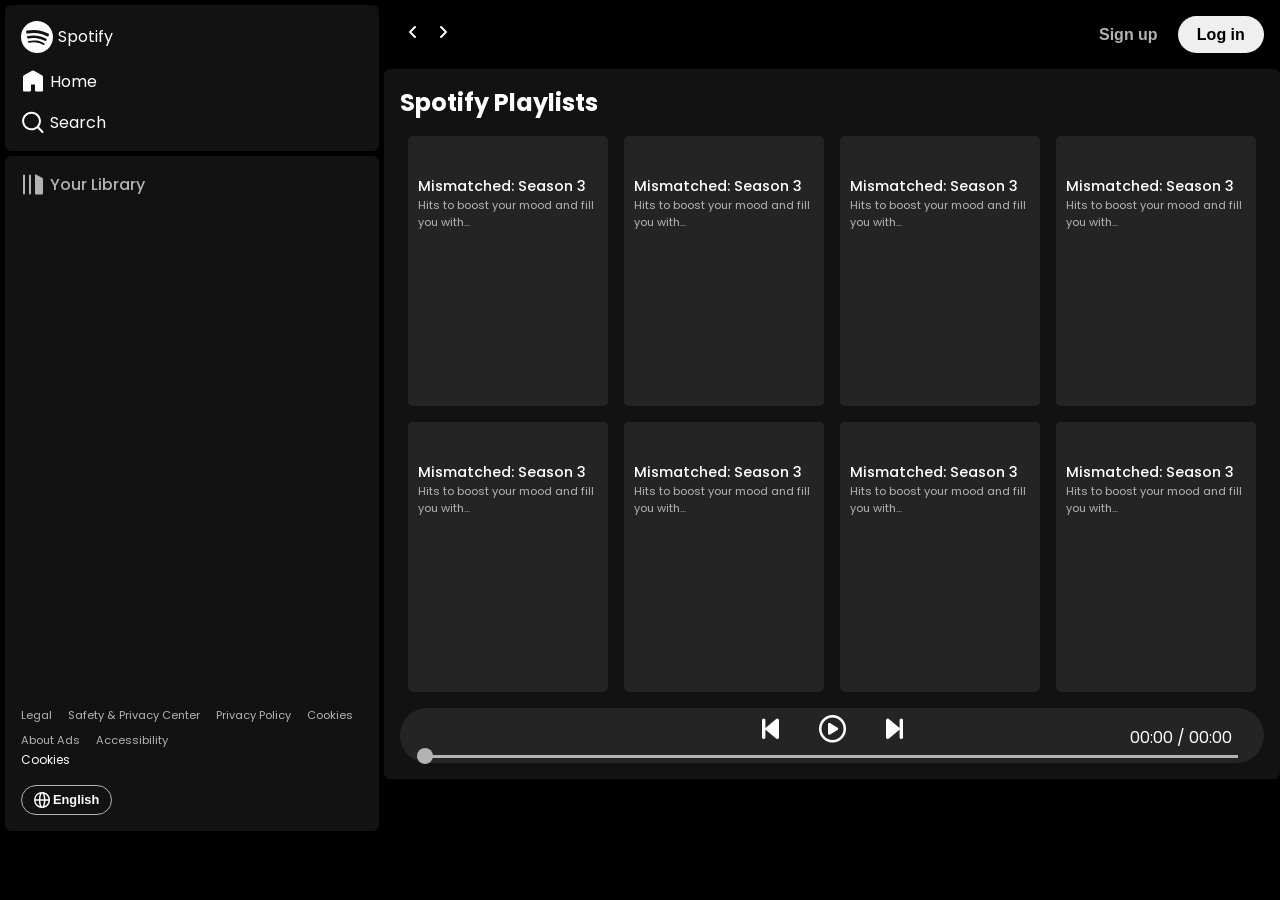
==== index.html @ 5ed8e08a "first commit" ====
<!DOCTYPE html>
<html lang="en">
  <head>
    <meta charset="UTF-8" />
    <meta name="viewport" content="width=device-width, initial-scale=1.0" />
    <title>Document</title>
    <link rel="stylesheet" href="css/style.css" />
    <link rel="stylesheet" href="css/utility.css" />
    <link rel="stylesheet" href="css/additional.css">
    <style>
      @import url("https://fonts.googleapis.com/css2?family=Poppins:ital,wght@0,100;0,200;0,300;0,400;0,500;0,600;0,700;0,800;0,900;1,100;1,200;1,300;1,400;1,500;1,600;1,700;1,800;1,900&display=swap");
    </style>
    <link rel="stylesheet" href="https://cdnjs.cloudflare.com/ajax/libs/font-awesome/6.7.2/css/all.min.css" integrity="sha512-Evv84Mr4kqVGRNSgIGL/F/aIDqQb7xQ2vcrdIwxfjThSH8CSR7PBEakCr51Ck+w+/U6swU2Im1vVX0SVk9ABhg==" crossorigin="anonymous" referrerpolicy="no-referrer" />
  </head>
  <body>
    <div class="container flex">
      <div class="left rounded">
        <span class="close"><i class="fa-solid fa-xmark"></i></span>
        <div class="home grey-background rounded p1 m1">
          <div class="logo flex">
            <img class="invert" src="images/logo.svg" alt="logo" /> Spotify
          </div>

          <ul>
            <li class="flex">
              <img class="invert" src="images/home.svg" alt="home" />Home
            </li>
            <li class="flex">
              <img class="invert" src="images/search.svg" alt="search" />Search
            </li>
          </ul>
        </div>
        <div class="library grey-background rounded p1 m1">
          <div class="library-icon flex">
            <img src="images/library.svg" alt="library" />Your Library
          </div>

          <div class="songs-container"></div>

          <div class="footer-container">
            
              <div class="footer flex">
                  <div><a href="https://www.spotify.com/in-en/legal/">Legal</a></div>
                  <div><a href="https://www.spotify.com/in-en/safetyandprivacy/">Safety & Privacy Center</a></div>
                  <div><a href="https://www.spotify.com/in-en/legal/privacy-policy/">Privacy Policy</a></div>
                  <div><a href="https://www.spotify.com/in-en/legal/cookies-policy/">Cookies</a></div>
                  <div><a href="https://www.spotify.com/in-en/legal/privacy-policy/#s3">About Ads</a></div>
                  <div><a href="https://www.spotify.com/in-en/accessibility">Accessibility</a></div>
              </div>
        
              <a class="cookies-link" href="https://www.spotify.com/legal/cookies-policy/">Cookies</a>
        
              <button class="foot-lang-button"><img class="invert" src="images/language.svg" alt="language">English</button>
          </div>
        </div>
      </div>
      <div class="right rounded ">
        <nav class="p1">
          <span class="hamburger"><i class="fa-solid fa-bars"></i></span>
          <div class="nav-arrows">
            <i class="fa-solid fa-angle-left"></i>
            <i class="fa-solid fa-angle-right"></i>
          </div>
          <div class="nav-buttons">
            <button class="signup">Sign up</button>
            <button class="login">Log in</button>
          </div>
        </nav>

        <main class="grey-background rounded p1">
          <h2>Spotify Playlists</h2>
          <div class="playlist-container">
            <div class="playlist">
              <img src="https://i.scdn.co/image/ab67616d00001e0279f4a87c23143f0abb14c279" alt="">
              <h4>Mismatched: Season 3</h4>
              <p>Hits to boost your mood and fill you with...</p>
            </div>
            <div class="playlist">
              <img src="https://i.scdn.co/image/ab67616d00001e0279f4a87c23143f0abb14c279" alt="">
              <h4>Mismatched: Season 3</h4>
              <p>Hits to boost your mood and fill you with...</p>
            </div>
            <div class="playlist">
              <img src="https://i.scdn.co/image/ab67616d00001e0279f4a87c23143f0abb14c279" alt="">
              <h4>Mismatched: Season 3</h4>
              <p>Hits to boost your mood and fill you with...</p>
            </div>
            <div class="playlist">
              <img src="https://i.scdn.co/image/ab67616d00001e0279f4a87c23143f0abb14c279" alt="">
              <h4>Mismatched: Season 3</h4>
              <p>Hits to boost your mood and fill you with...</p>
            </div>
            <div class="playlist">
              <img src="https://i.scdn.co/image/ab67616d00001e0279f4a87c23143f0abb14c279" alt="">
              <h4>Mismatched: Season 3</h4>
              <p>Hits to boost your mood and fill you with...</p>
            </div>
            <div class="playlist">
              <img src="https://i.scdn.co/image/ab67616d00001e0279f4a87c23143f0abb14c279" alt="">
              <h4>Mismatched: Season 3</h4>
              <p>Hits to boost your mood and fill you with...</p>
            </div>
            <div class="playlist">
              <img src="https://i.scdn.co/image/ab67616d00001e0279f4a87c23143f0abb14c279" alt="">
              <h4>Mismatched: Season 3</h4>
              <p>Hits to boost your mood and fill you with...</p>
            </div>
            <div class="playlist">
              <img src="https://i.scdn.co/image/ab67616d00001e0279f4a87c23143f0abb14c279" alt="">
              <h4>Mismatched: Season 3</h4>
              <p>Hits to boost your mood and fill you with...</p>
            </div>
          </div>

          <div class="player">
            <div class="player-buttons flex">
              <i id="previous" class="fa-solid fa-backward-step"></i>
              <i id="play" class="fa-regular fa-circle-play"></i>
              <i id="pause" class="fa-solid fa-forward-step"></i>
            </div>

            <div class="song-name"></div>
            <div class="song-duration">00:00 / 00:00</div>

            <div class="seekbar">
              <div class="seekbar-pointer"></div>
            </div>
          </div>
        </main>
      </div>
    </div>

    <script src="script.js"></script>
  </body>
</html>
---- css/style.css ----
*{
    margin: 0;
    padding: 0;
    box-sizing: border-box;
}

body{
    background-color: black;
    color: white;
    font-family: 'poppins', Arial, Helvetica, sans-serif;
}

.left{
    width: 30vw;
    height: 100vh;
}

.close{
    position: absolute;
    padding-left: 0.7rem;
    border-radius: 10px;
    right: -2rem;
    top: 10px;
    font-size: 2rem;
    cursor: pointer;
    background-color: black;
    display: none;
}

.logo{
    align-items: center;
    gap: 0.3rem;
}

.home ul li{
    width: 1.5rem;
    gap: 0.3rem;
    list-style: none;
    margin-top: 1rem;
}

.library{
    position: relative;
    height: 75vh;
}

.library-icon{
    color: #b3b3b3;
    font-weight: 500;
    gap: 0.3rem;
    /* width: 1.5rem; */
}

.library-icon img{
    width: 1.5rem;
    fill: #b3b3b3;
}

.footer{
    flex-wrap: wrap;
}

.footer a{
    font-size: 0.7rem;
    color: #b3b3b3;
    text-decoration: none;
    margin-right: 1rem;
}

.cookies-link{
    font-size: 0.75rem;
    color: white;
    text-decoration: none;
    display: block;
}

.foot-lang-button{
    margin-top: 1rem;
    display: flex;
    align-items: center;
    gap: 0.2rem;
    border-radius: 20px;
    padding: 6px 12px;
    font-size: 0.8rem;
    font-weight: 800;
    background-color: #121212;
    color: white;
    border: 1px solid #b3b3b3;
}

.foot-lang-button img{
    width: 1rem;
}

.footer-container{
    position: absolute;
    bottom: 1rem;
}

/* Right */

.right{
    width: 70vw;
    height: 100vh;
    /* background-color: #121212; */
}

nav{
    display: flex;
    justify-content: space-between;
}

.hamburger{
    margin-top: -1px;
    width: 20px;
    position: absolute;
    display: none;
    font-size: 1.5rem;
    cursor: pointer;
}

.nav-arrows i{
    margin: 0.5rem;
}

.signup{
    border: none;
    background-color: black;
    color: #b3b3b3;
    font-size: 1rem;
    font-weight: 600;
    margin-right: 1rem;
    cursor: pointer;
}

.login{
    border: none;
    border-radius: 20px;
    padding: 0.6rem 1.2rem;
    font-size: 1rem;
    font-weight: 600;
    cursor: pointer;
}

/* main */

main{
    width: 100%;
}

.playlist-container{
    margin-top: 1rem;
    display: flex;
    align-items: center;
    justify-content: center;
    gap: 1rem;
    flex-wrap: wrap;
    max-height: 65vh;
    overflow-y: scroll;
}

.playlist{
    height: 270px;
    width: 200px;
    /* border: 1px solid white; */
    background-color: #242424;  
    padding: 10px;
    border-radius: 5px;
}

.playlist img{
    width: 180px;
    object-fit: contain;
    border-radius: 15px;
}

.playlist h4{
    margin-top: 5px;
    font-size: 0.9rem;
    font-weight: 500;
}

.playlist p{
    font-size: 0.7rem;
    color: #b3b3b3;
}

/* Song cards */

.songs-container{
    /* border: 2px solid red; */
    margin-top: 20px;
    max-height: 60%;
    width: 100%;
    overflow-y: auto;
}

.song-card{
    height: 60px;
    border-radius: 5px;
    margin-bottom: 5px;
    padding: 0px 10px;
    font-size: 0.7rem;
    contain: content;
    
    align-items: center;
    justify-content: space-between;
}

.song-info{
    width: 40%;
}

.song-card i{
    font-size: 1.5rem;
    cursor: pointer;
}

/* player */

.player{
    width: 100%;
    margin: auto;
    max-height: 8vh;
    margin-top: 1rem;
    background-color: #242424;
    font-size: 1.7rem;
    border-radius: 30px;
    padding: 0.5rem;
    position: relative;
    padding-bottom: 20px;
}

.player-buttons{
    align-items: center;
    justify-content: center;
    gap: 2.5rem;
}

.song-name{
    position: absolute;
    font-size: 1rem;
    top: 30%;
    left: 2rem;
}

.song-duration{
    position: absolute;
    font-size: 1rem;
    top: 30%;
    right: 2rem;
}

.seekbar{
    width: 95%;
    height: 3px;
    background-color: #b3b3b3;
    position: absolute;
    bottom: 5px;
    left: 2%;
    cursor: pointer;
}

.seekbar-pointer{
    width: 1rem;
    height: 1rem;
    background-color: #b3b3b3;
    border-radius: 50%;
    position: relative;
    bottom: 7px;
    left: 0%;
    /* left: 96%; */
    transition: all ease-in-out 0.1s;
}


/* Media Queries to make responsive */

@media screen and (max-width: 1200px) {
    .left{
        position: absolute;
        left: -100%;
        transition: all ease-in-out 0.3s;
    }

    .right{
        width: 100vw;
    }

    .hamburger{
        display: unset;
    }

    .nav-arrows{
        margin-left: 1.5rem;
    }
}
---- css/utility.css ----
.invert{
    filter: invert(1);
}

.flex{
    display: flex;
}

.grey-background{
    background-color: #121212;
}

.p1{
    padding: 1rem;
}

.m1{
    margin: 0.3rem;
}

.rounded{
    border-radius: 0.4rem;
}

.border1{
    border: 1px solid #242424;
}
---- css/additional.css ----
/* Scrollbar styles for a dark-themed website */
::-webkit-scrollbar {
    width: 12px;
    height: 12px; /* for horizontal scrollbar */
}

::-webkit-scrollbar-thumb {
    background-color: #555; /* Dark gray for the thumb */
    border-radius: 10px; /* Rounded corners */
    border: 3px solid #333; /* Darker border */
}

::-webkit-scrollbar-track {
    background-color: #222; /* Dark track */
    border-radius: 10px;
}

/* Optional: Hover effect */
::-webkit-scrollbar-thumb:hover {
    background-color: #888; /* Light gray on hover */
}
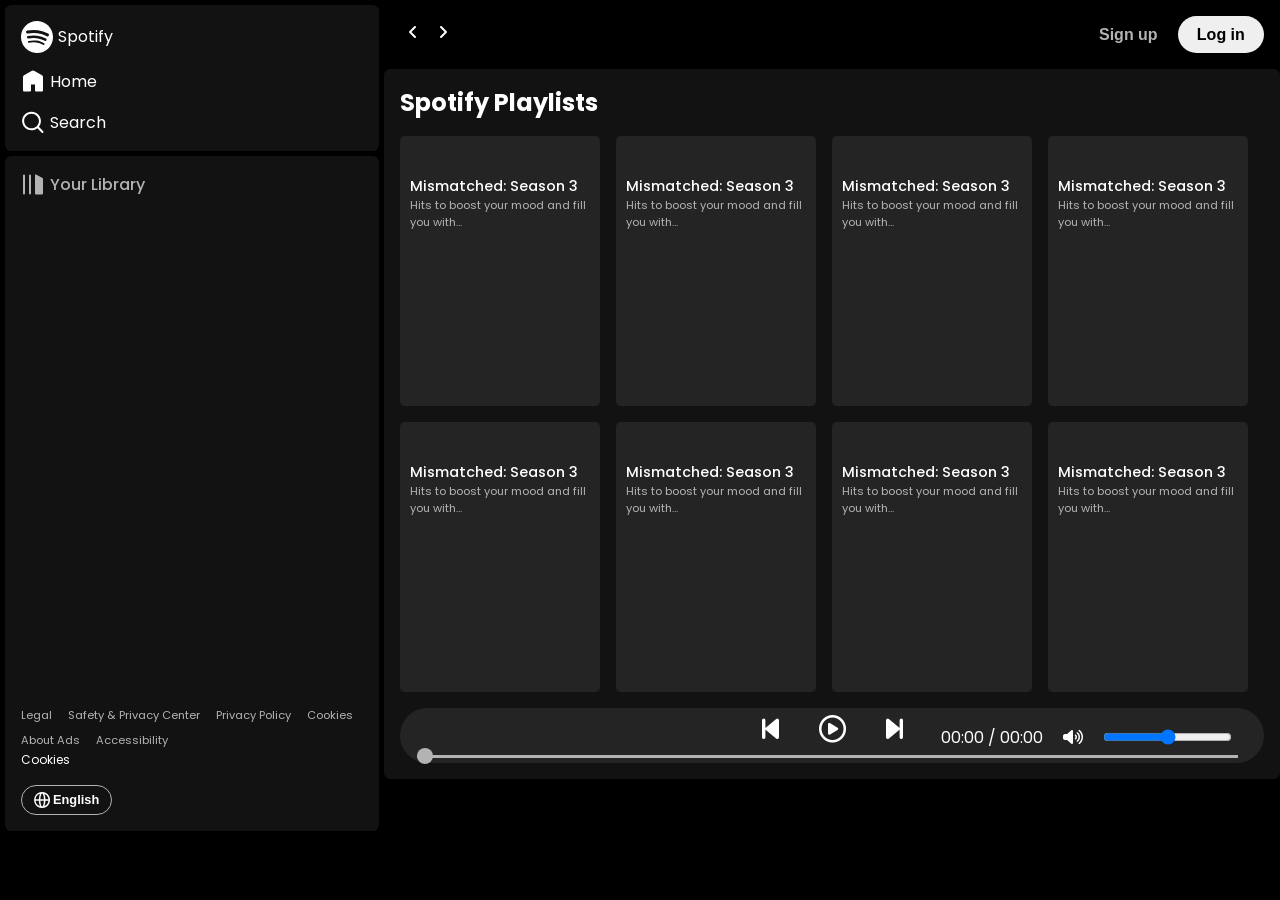
==== commit 42ededd7: "Volume Button added and made it responsive" ====
--- a/index.html
+++ b/index.html
@@ -116,11 +116,15 @@
             <div class="player-buttons flex">
               <i id="previous" class="fa-solid fa-backward-step"></i>
               <i id="play" class="fa-regular fa-circle-play"></i>
-              <i id="pause" class="fa-solid fa-forward-step"></i>
+              <i id="next" class="fa-solid fa-forward-step"></i>
             </div>
 
             <div class="song-name"></div>
-            <div class="song-duration">00:00 / 00:00</div>
+            <div class="player-right-cont flex">
+              <div class="song-duration">00:00 / 00:00</div>
+              <i class="fa-solid fa-volume-high"></i>
+              <input type="range">
+            </div>
 
             <div class="seekbar">
               <div class="seekbar-pointer"></div>
--- a/css/style.css
+++ b/css/style.css
@@ -152,7 +152,6 @@
     margin-top: 1rem;
     display: flex;
     align-items: center;
-    justify-content: center;
     gap: 1rem;
     flex-wrap: wrap;
     max-height: 65vh;
@@ -237,6 +236,16 @@
     gap: 2.5rem;
 }
 
+.player-right-cont{
+    align-items: center;
+    justify-content: center;
+    gap: 20px;
+    position: absolute;
+    top: 30%;
+    right: 2rem;
+    font-size: 1rem;
+}
+
 .song-name{
     position: absolute;
     font-size: 1rem;
@@ -244,12 +253,12 @@
     left: 2rem;
 }
 
-.song-duration{
+/* .song-duration{
     position: absolute;
     font-size: 1rem;
     top: 30%;
     right: 2rem;
-}
+} */
 
 .seekbar{
     width: 95%;
@@ -294,4 +303,48 @@
     .nav-arrows{
         margin-left: 1.5rem;
     }
-}
+
+    .playlist-container{
+        justify-content: space-evenly;
+    }
+}
+
+@media screen and (max-width: 900px){
+    .player-right-cont{
+        /* font-size: 0.8rem; */
+        position:unset;
+    }
+
+    .song-name{
+        /* font-size: 0.8rem; */
+        position: unset;
+        /* width: 20vw; */
+        /* text-overflow: ellipsis; */
+        /* overflow: hidden; */
+        /* text-wrap: nowrap; */
+        /* height: 3vh; */
+    }
+
+    .player{
+        display: flex;
+        flex-direction: column;
+        max-height: 18vh;
+        align-items: center;
+        justify-content: center;
+        position: relative;
+        z-index: 2;
+        gap: 4px;
+        padding-top: 10px;
+        padding-bottom: 15px;
+    }
+    .player-buttons{
+        font-size: 1.5rem;
+    }
+}
+
+@media screen and (max-width: 650px) {    
+    .playlist-container{
+        justify-content: center;
+        max-height: 60vh;
+    }
+}
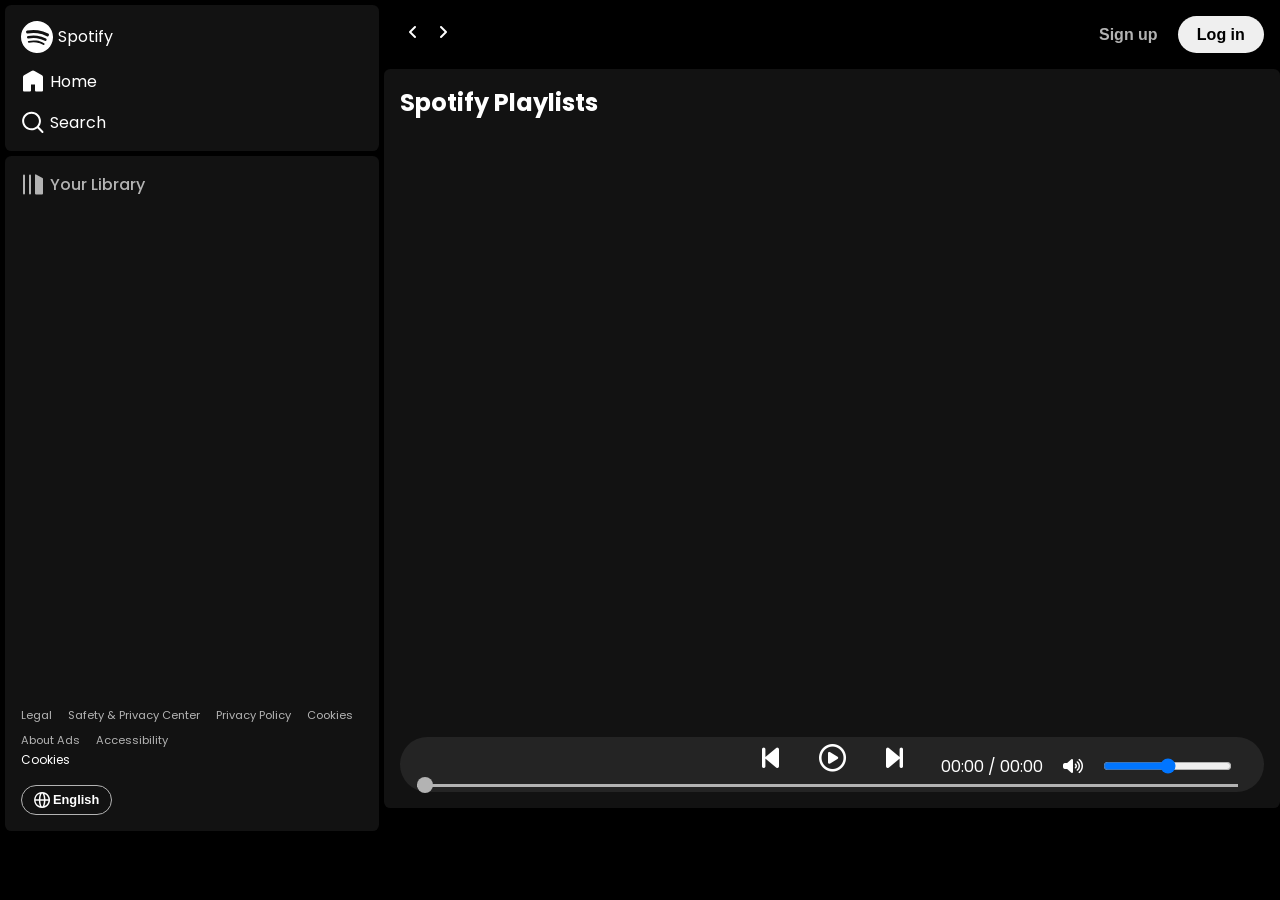
==== commit 6b7b279e: "Volume work and playlist songs" ====
--- a/index.html
+++ b/index.html
@@ -70,46 +70,7 @@
         <main class="grey-background rounded p1">
           <h2>Spotify Playlists</h2>
           <div class="playlist-container">
-            <div class="playlist">
-              <img src="https://i.scdn.co/image/ab67616d00001e0279f4a87c23143f0abb14c279" alt="">
-              <h4>Mismatched: Season 3</h4>
-              <p>Hits to boost your mood and fill you with...</p>
-            </div>
-            <div class="playlist">
-              <img src="https://i.scdn.co/image/ab67616d00001e0279f4a87c23143f0abb14c279" alt="">
-              <h4>Mismatched: Season 3</h4>
-              <p>Hits to boost your mood and fill you with...</p>
-            </div>
-            <div class="playlist">
-              <img src="https://i.scdn.co/image/ab67616d00001e0279f4a87c23143f0abb14c279" alt="">
-              <h4>Mismatched: Season 3</h4>
-              <p>Hits to boost your mood and fill you with...</p>
-            </div>
-            <div class="playlist">
-              <img src="https://i.scdn.co/image/ab67616d00001e0279f4a87c23143f0abb14c279" alt="">
-              <h4>Mismatched: Season 3</h4>
-              <p>Hits to boost your mood and fill you with...</p>
-            </div>
-            <div class="playlist">
-              <img src="https://i.scdn.co/image/ab67616d00001e0279f4a87c23143f0abb14c279" alt="">
-              <h4>Mismatched: Season 3</h4>
-              <p>Hits to boost your mood and fill you with...</p>
-            </div>
-            <div class="playlist">
-              <img src="https://i.scdn.co/image/ab67616d00001e0279f4a87c23143f0abb14c279" alt="">
-              <h4>Mismatched: Season 3</h4>
-              <p>Hits to boost your mood and fill you with...</p>
-            </div>
-            <div class="playlist">
-              <img src="https://i.scdn.co/image/ab67616d00001e0279f4a87c23143f0abb14c279" alt="">
-              <h4>Mismatched: Season 3</h4>
-              <p>Hits to boost your mood and fill you with...</p>
-            </div>
-            <div class="playlist">
-              <img src="https://i.scdn.co/image/ab67616d00001e0279f4a87c23143f0abb14c279" alt="">
-              <h4>Mismatched: Season 3</h4>
-              <p>Hits to boost your mood and fill you with...</p>
-            </div>
+                       
           </div>
 
           <div class="player">
@@ -122,8 +83,8 @@
             <div class="song-name"></div>
             <div class="player-right-cont flex">
               <div class="song-duration">00:00 / 00:00</div>
-              <i class="fa-solid fa-volume-high"></i>
-              <input type="range">
+              <span class="muteUnmute"><i class="fa-solid fa-volume-high"></i></span>
+              <input id="volumeRange" type="range">
             </div>
 
             <div class="seekbar">
--- a/css/style.css
+++ b/css/style.css
@@ -1,3 +1,7 @@
+:root{
+    --a : 0;
+}
+
 *{
     margin: 0;
     padding: 0;
@@ -8,6 +12,7 @@
     background-color: black;
     color: white;
     font-family: 'poppins', Arial, Helvetica, sans-serif;
+    overflow-y: hidden;
 }
 
 .left{
@@ -42,6 +47,13 @@
 .library{
     position: relative;
     height: 75vh;
+}
+
+
+.name{
+    overflow: hidden;
+    text-overflow: ellipsis;
+    text-wrap: nowrap;
 }
 
 .library-icon{
@@ -151,23 +163,40 @@
 .playlist-container{
     margin-top: 1rem;
     display: flex;
-    align-items: center;
     gap: 1rem;
     flex-wrap: wrap;
-    max-height: 65vh;
+    height: 65vh;
     overflow-y: scroll;
+}
+
+.hoverPlaybutton{
+    height: 40px;
+    width: 40px;
+    position: absolute;
+    top: 53%;
+    right: 10%;
+    transition: all ease-in-out 0.3s;
+    /* transform: translate(10px); */
+    opacity: var(--a);
 }
 
 .playlist{
     height: 270px;
     width: 200px;
     /* border: 1px solid white; */
-    background-color: #242424;  
+    background-color: #151515;  
     padding: 10px;
     border-radius: 5px;
-}
-
-.playlist img{
+    position: relative;
+    transition: all ease-in-out 0.3s;
+}
+
+.playlist:hover{
+    --a: 1;
+    background-color: #242424;
+}
+
+.playlist-logo{
     width: 180px;
     object-fit: contain;
     border-radius: 15px;
@@ -230,6 +259,10 @@
     padding-bottom: 20px;
 }
 
+.player i{    
+    cursor: pointer;
+}
+
 .player-buttons{
     align-items: center;
     justify-content: center;
@@ -332,7 +365,6 @@
         align-items: center;
         justify-content: center;
         position: relative;
-        z-index: 2;
         gap: 4px;
         padding-top: 10px;
         padding-bottom: 15px;
@@ -342,9 +374,33 @@
     }
 }
 
-@media screen and (max-width: 650px) {    
+@media screen and (max-width: 450px) {    
     .playlist-container{
         justify-content: center;
         max-height: 60vh;
+        /* padding: 10px; */
+    }
+
+    .playlist{
+        width: 85vw;
+        height: 400px;
+        margin: 0;
+        /* overflow-y: hidden; */
+    }
+
+    .playlist-logo{
+        width: 100%;
+        height: 75%;
+        object-fit: contain;        
+    }
+
+    .playlist h4{
+        font-size: 1.5rem;        
+        padding-left: 15px;
+    }
+
+    .playlist p{
+        font-size: 0.8rem;
+        padding-left: 15px;
     }
 }
--- a/css/additional.css
+++ b/css/additional.css
@@ -20,3 +20,4 @@
 ::-webkit-scrollbar-thumb:hover {
     background-color: #888; /* Light gray on hover */
 }
+
